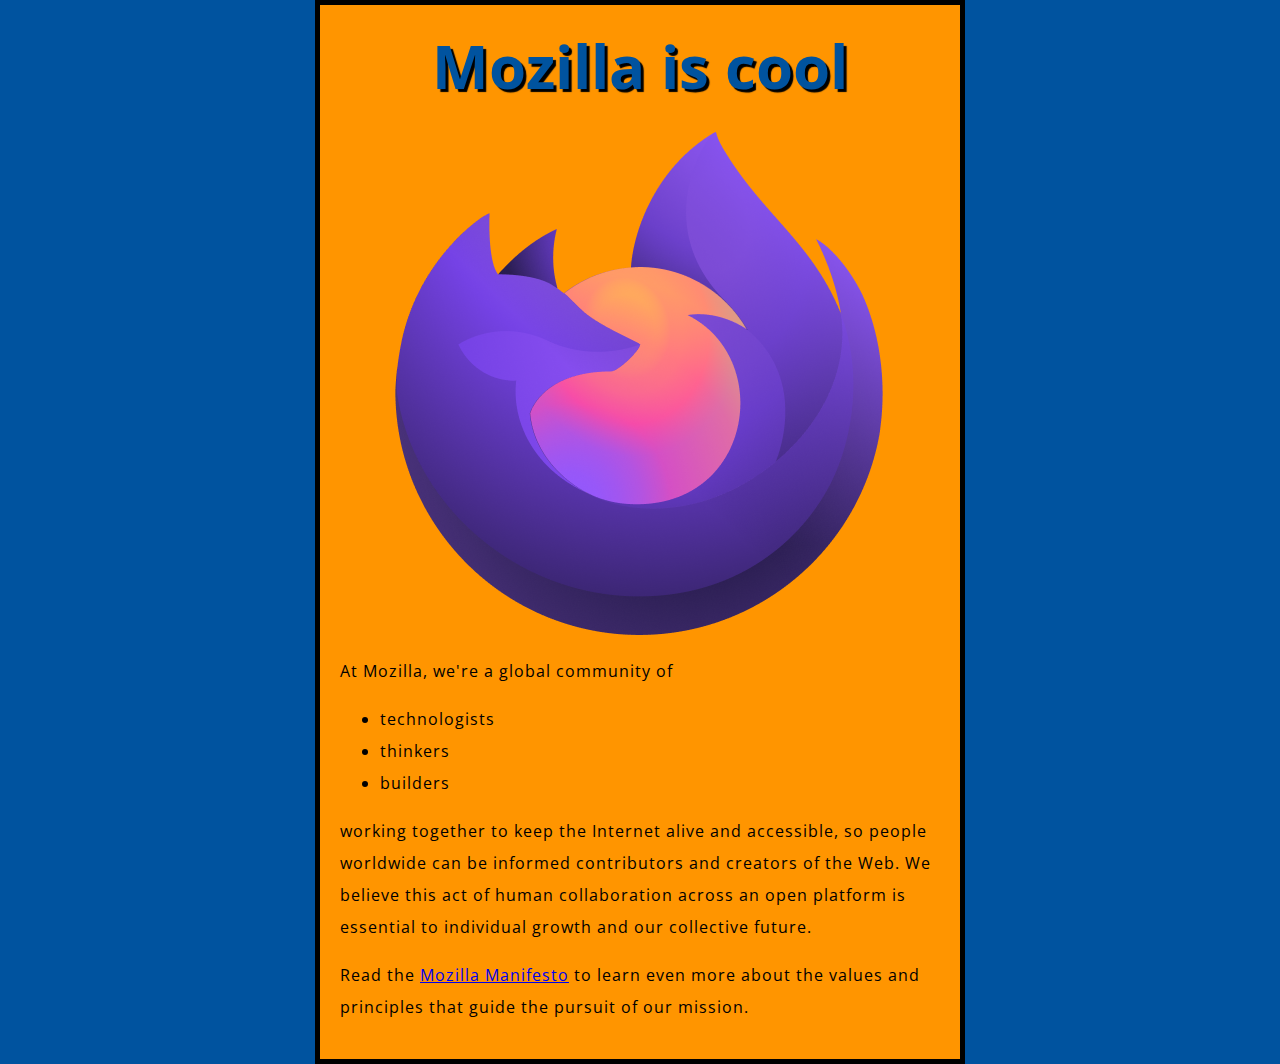
==== 1-getting-started-with-the-web/7-javascript-basics/index.html @ 00439b93 "Create 7-javascript-basics" ====
<!DOCTYPE html>
<html lang="en">
<head>
  <meta charset="UTF-8">
  <meta http-equiv="X-UA-Compatible" content="IE=edge">
  <meta name="viewport" content="width=device-width, initial-scale=1.0">
  <title>Document</title>
  <link rel="stylesheet" href="styles/styles.css">
  <link href="https://fonts.googleapis.com/css?family=Open+Sans" rel="stylesheet">
</head>
<body>
  <h1>Mozilla is cool</h1>

  <img src="images/firefox.png" alt="Firefox logo: a flaming fox surrounding the Earth">

  <p>At Mozilla, we're a global community of</p>

  <ul>
    <li>technologists</li>
    <li>thinkers</li>
    <li>builders</li>
  </ul>

  <p>working together to keep the Internet alive and accessible, so people worldwide can be informed contributors and creators of the Web. We believe this act of human collaboration across an open platform is essential to individual growth and our collective future.</p>

  <p>Read the <a href="https://www.mozilla.org/en-US/about/manifesto/">Mozilla Manifesto</a> to learn even more about the values and principles that guide the pursuit of our mission.</p>

  <script src="scripts/main.js"></script>
</body>
</html>
---- 1-getting-started-with-the-web/7-javascript-basics/styles/styles.css ----
html {
  font-size: 10px;
  font-family: "Open Sans", sans-serif;
  background-color: #00539F;
}

body {
  width: 600px;
  margin: 0 auto;
  background-color: #FF9500;
  padding: 0 20px 20px 20px;
  border: 5px solid black;
}

h1 {
  margin: 0;
  padding: 20px 0;
  color: #00539F;
  text-shadow: 3px 3px 1px black;
  font-size: 60px;
  text-align: center;
}

p, li {
  font-size: 16px;
  line-height: 2;
  letter-spacing: 1px;
}

img {
  display: block;
  margin: 0 auto;
}
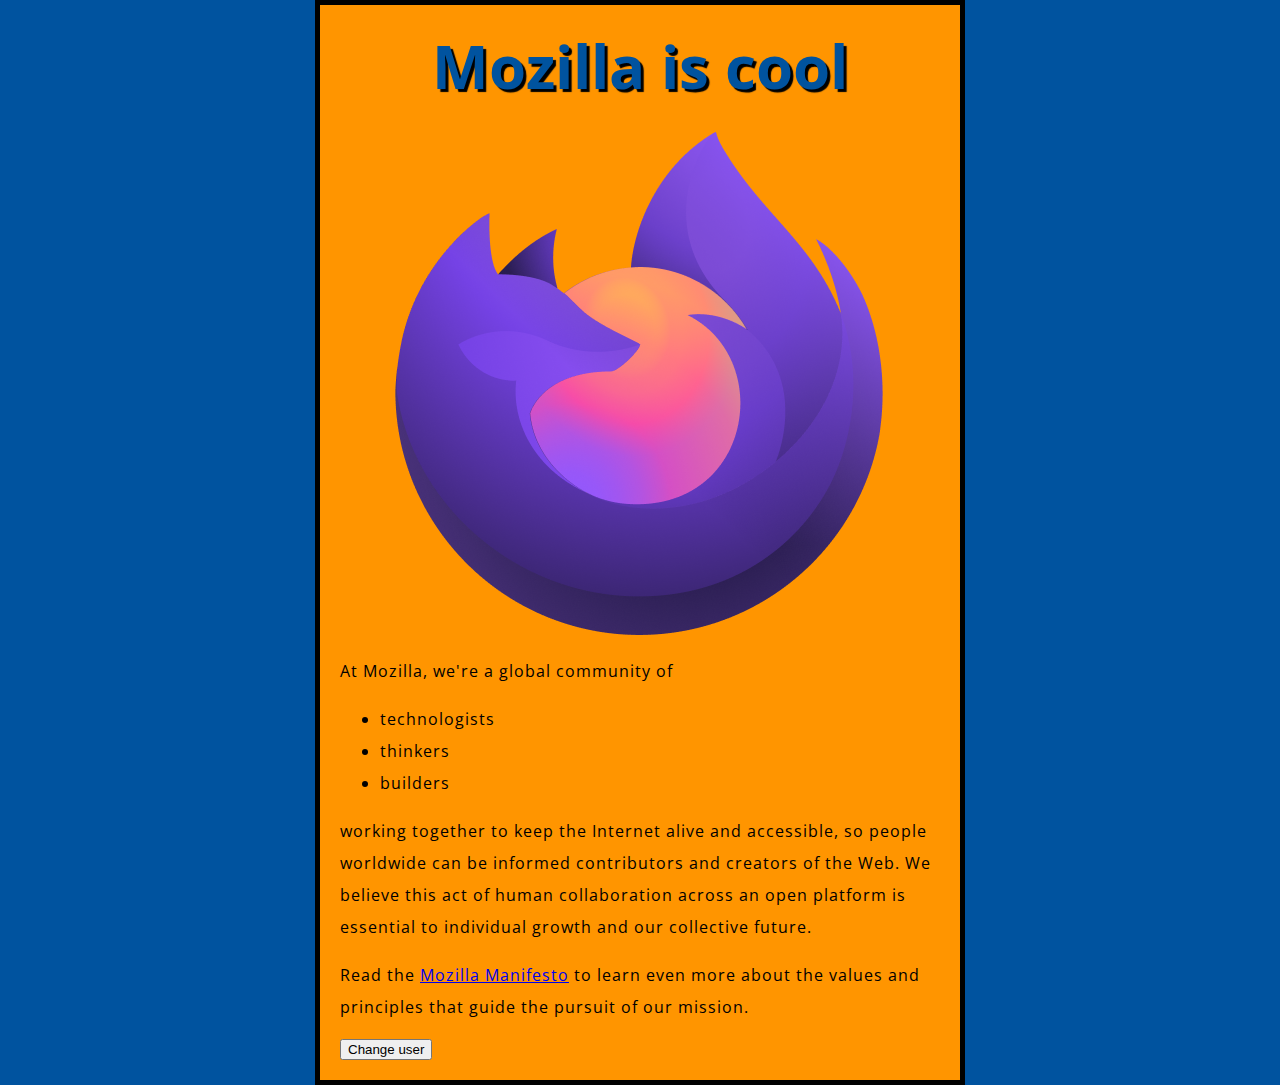
==== commit a0027a15: "Finish 7-javascript-basics" ====
--- a/1-getting-started-with-the-web/7-javascript-basics/index.html
+++ b/1-getting-started-with-the-web/7-javascript-basics/index.html
@@ -25,6 +25,8 @@
 
   <p>Read the <a href="https://www.mozilla.org/en-US/about/manifesto/">Mozilla Manifesto</a> to learn even more about the values and principles that guide the pursuit of our mission.</p>
 
+  <button>Change user</button>
+
   <script src="scripts/main.js"></script>
 </body>
 </html>